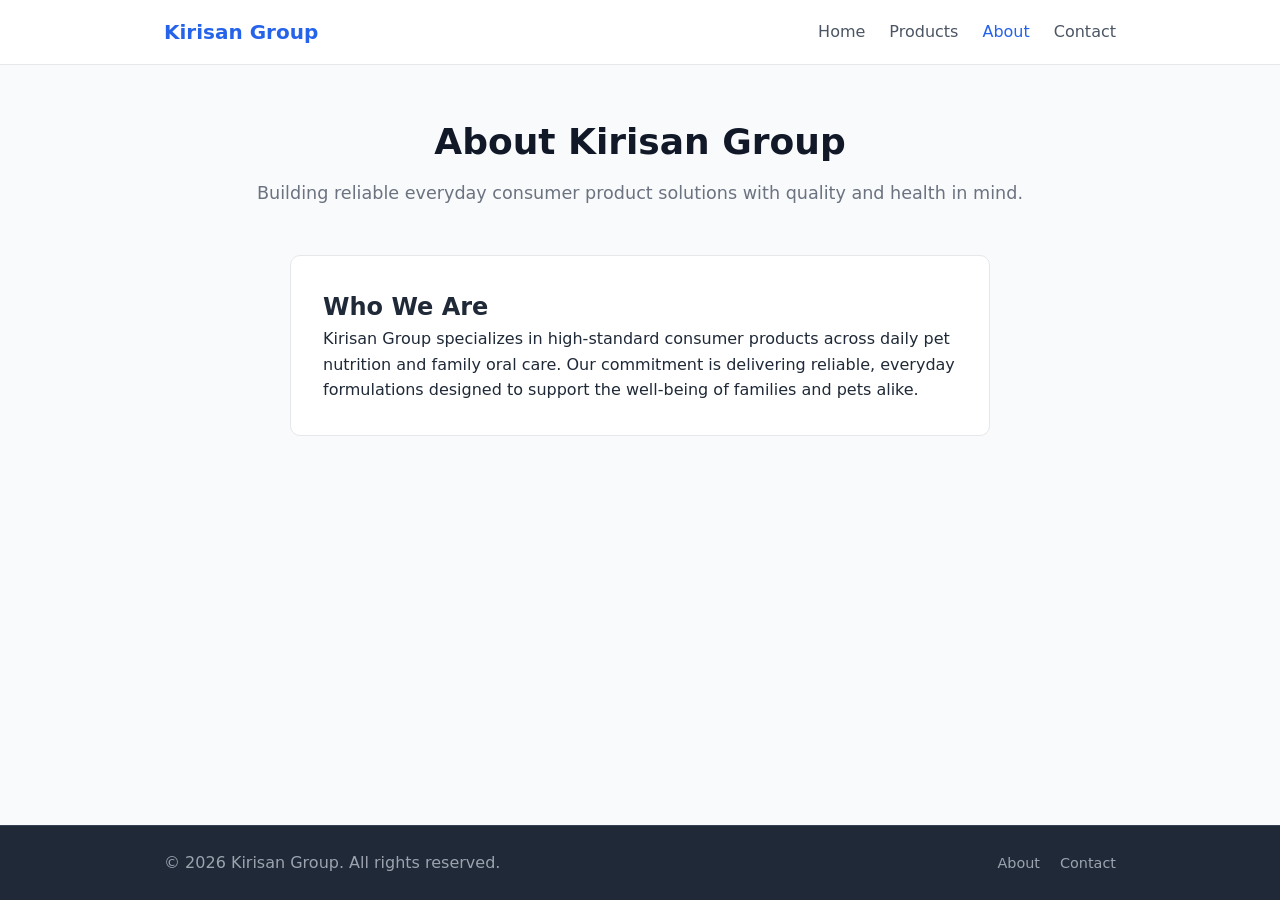
==== about.html @ 38ebc6d1 "first commit" ====
<!DOCTYPE html>
<html lang="en">
<head>
  <meta charset="UTF-8">
  <meta name="viewport" content="width=device-width, initial-scale=1.0">
  <title>About Us - Kirisan Group</title>
  <link rel="stylesheet" href="css/style.css">
  <script src="js/script.js" defer></script>
</head>
<body>
  <header class="site-header" id="navbar-component"></header>

  <main class="content">
    <section class="page-intro">
      <h1>About Kirisan Group</h1>
      <p>Building reliable everyday consumer product solutions with quality and health in mind.</p>
    </section>

    <div class="about-card">
      <h2>Who We Are</h2>
      <p>Kirisan Group specializes in high-standard consumer products across daily pet nutrition and family oral care. Our commitment is delivering reliable, everyday formulations designed to support the well-being of families and pets alike.</p>
    </div>
  </main>

  <footer class="site-footer" id="footer-component"></footer>
</body>
</html>
---- css/style.css ----
/* --- GLOBAL RESETS & LAYOUT --- */
* {
  box-sizing: border-box;
  margin: 0;
  padding: 0;
}

body {
  font-family: system-ui, -apple-system, BlinkMacSystemFont, 'Segoe UI', Roboto, sans-serif;
  line-height: 1.6;
  color: #1f2937;
  background-color: #f9fafb;
  display: flex;
  flex-direction: column;
  min-height: 100vh;
}

.content {
  flex: 1;
  max-width: 1000px;
  width: 100%;
  margin: 0 auto;
  padding: 3rem 1.5rem;
}

/* --- HEADER & NAVBAR --- */
.site-header {
  background-color: #ffffff;
  border-bottom: 1px solid #e5e7eb;
  position: sticky;
  top: 0;
  z-index: 1000;
}

.navbar {
  max-width: 1000px;
  margin: 0 auto;
  display: flex;
  justify-content: space-between;
  align-items: center;
  padding: 1rem 1.5rem;
  position: relative;
}

.logo {
  font-size: 1.25rem;
  font-weight: 700;
  color: #2563eb;
  text-decoration: none;
}

.nav-links {
  display: flex;
  list-style: none;
  gap: 1.5rem;
}

.nav-links a {
  text-decoration: none;
  color: #4b5563;
  font-weight: 500;
  transition: color 0.2s;
}

.nav-links a:hover,
.nav-links a.active {
  color: #2563eb;
}

.mobile-toggle {
  display: none;
  background: none;
  border: none;
  font-size: 1.5rem;
  cursor: pointer;
}

/* --- PAGE INTRO --- */
.page-intro {
  text-align: center;
  margin-bottom: 3rem;
}

.page-intro h1 {
  font-size: 2.25rem;
  margin-bottom: 0.5rem;
  color: #111827;
}

.page-intro p {
  color: #6b7280;
  font-size: 1.1rem;
}

/* --- SEPARATE PRODUCT SECTIONS --- */
.product-category {
  margin-bottom: 4rem;
  background: #ffffff;
  border: 1px solid #e5e7eb;
  border-radius: 12px;
  padding: 2rem;
  box-shadow: 0 2px 4px rgba(0, 0, 0, 0.03);
}

.category-header {
  border-bottom: 2px solid #f3f4f6;
  padding-bottom: 1rem;
  margin-bottom: 1.5rem;
}

.category-header h2 {
  font-size: 1.5rem;
  color: #111827;
  margin-bottom: 0.25rem;
}

.category-header p {
  color: #6b7280;
  font-size: 0.95rem;
}

/* --- GRID INSIDE EACH SECTION --- */
.product-grid {
  display: grid;
  grid-template-columns: repeat(auto-fit, minmax(240px, 1fr));
  gap: 1.5rem;
}

.product-card {
  background-color: #f9fafb;
  border: 1px solid #e5e7eb;
  border-radius: 8px;
  padding: 1.5rem;
  transition: transform 0.2s, border-color 0.2s;
}

.product-card:hover {
  transform: translateY(-3px);
  border-color: #2563eb;
}

.badge {
  display: inline-block;
  background-color: #eff6ff;
  color: #2563eb;
  font-size: 0.75rem;
  font-weight: 600;
  padding: 0.2rem 0.5rem;
  border-radius: 4px;
  margin-bottom: 0.75rem;
}

.product-card h3 {
  font-size: 1.15rem;
  margin-bottom: 0.5rem;
  color: #1f2937;
}

.product-card p {
  color: #6b7280;
  font-size: 0.9rem;
}

/* --- FOOTER --- */
.site-footer {
  background-color: #1f2937;
  color: #9ca3af;
  padding: 1.5rem 0;
  border-top: 1px solid #374151;
}

.footer-container {
  max-width: 1000px;
  margin: 0 auto;
  padding: 0 1.5rem;
  display: flex;
  justify-content: space-between;
  align-items: center;
  flex-wrap: wrap;
  gap: 1rem;
}

.footer-links {
  display: flex;
  list-style: none;
  gap: 1.25rem;
}

.footer-links a {
  color: #9ca3af;
  text-decoration: none;
  font-size: 0.9rem;
  transition: color 0.2s;
}

.footer-links a:hover {
  color: #ffffff;
}

/* --- RESPONSIVE MEDIA QUERIES --- */
@media (max-width: 600px) {
  .mobile-toggle {
    display: block;
  }

  .nav-links {
    display: none;
    flex-direction: column;
    position: absolute;
    top: 100%;
    left: 0;
    width: 100%;
    background-color: #ffffff;
    padding: 1rem 1.5rem;
    border-bottom: 1px solid #e5e7eb;
  }

  .nav-links.active {
    display: flex;
  }

  .footer-container {
    flex-direction: column;
    text-align: center;
  }
}

/* Sub-category Title */
.subcategory-title {
  font-size: 1.1rem;
  color: #2563eb;
  margin: 1.5rem 0 1rem 0;
  display: flex;
  align-items: center;
  gap: 0.5rem;
}

/* Horizontal Side-Scrolling Container */
.product-grid.scroll-x {
  display: flex;
  overflow-x: auto;
  gap: 1.25rem;
  padding-bottom: 1rem; /* Space for scrollbar */
  scroll-snap-type: x mandatory;
  -webkit-overflow-scrolling: touch; /* Smooth inertia scrolling on iOS */
}

/* Fixed Width for Scrollable Cards */
.product-grid.scroll-x .product-card {
  flex: 0 0 260px; /* Prevents cards from shrinking */
  scroll-snap-align: start;
  background-color: #f9fafb;
  border: 1px solid #e5e7eb;
  border-radius: 8px;
  padding: 1.25rem;
  transition: border-color 0.2s, transform 0.2s;
}

.product-grid.scroll-x .product-card:hover {
  border-color: #2563eb;
  transform: translateY(-2px);
}

/* Custom Styled Scrollbar */
.product-grid.scroll-x::-webkit-scrollbar {
  height: 6px;
}

.product-grid.scroll-x::-webkit-scrollbar-track {
  background: #f1f5f9;
  border-radius: 10px;
}

.product-grid.scroll-x::-webkit-scrollbar-thumb {
  background: #cbd5e1;
  border-radius: 10px;
}

.product-grid.scroll-x::-webkit-scrollbar-thumb:hover {
  background: #94a3b8;
}

/* Indicate grab cursor on scrollable containers */
.product-grid.scroll-x {
  cursor: grab;
  user-select: none; /* Prevents text selection while dragging */
}

/* Change cursor and temporarily disable snap alignment while actively dragging */
.product-grid.scroll-x.dragging {
  cursor: grabbing;
  scroll-snap-type: none; /* Smooth drag feeling without fighting snap points */
  scroll-behavior: auto;
}

/* Enable Smooth Scrolling for #anchor links */
html {
  scroll-behavior: smooth;
}

/* Hero Section Styling */
.hero-section {
  text-align: center;
  padding: 4rem 1rem 5rem 1rem;
  background: #ffffff;
  border: 1px solid #e5e7eb;
  border-radius: 12px;
  margin-bottom: 3rem;
}

.hero-section h1 {
  font-size: 2.5rem;
  color: #111827;
  margin-bottom: 1rem;
}

.hero-section p {
  font-size: 1.2rem;
  color: #4b5563;
  max-width: 600px;
  margin: 0 auto 2rem auto;
}

.btn {
  display: inline-block;
  background-color: #2563eb;
  color: white;
  padding: 0.75rem 1.75rem;
  border-radius: 6px;
  text-decoration: none;
  font-weight: 600;
  transition: background-color 0.2s;
}

.btn:hover {
  background-color: #1d4ed8;
}

/* Card Boxes for About & Contact pages */
.about-card, .contact-info-card {
  background: #ffffff;
  border: 1px solid #e5e7eb;
  border-radius: 10px;
  padding: 2rem;
  max-width: 700px;
  margin: 0 auto;
}

/* Meta tag wrapper for size & flavour */
.meta-tags {
  display: flex;
  gap: 0.4rem;
  margin-bottom: 0.75rem;
}

.size-badge {
  background-color: #eff6ff;
  color: #2563eb;
  text-transform: capitalize;
}

.flavour-badge {
  background-color: #f0fdf4;
  color: #16a34a;
  text-transform: capitalize;
}

/* Product Image Card Styling */
.product-image {
  width: 100%;
  height: 160px;
  background-color: #f8fafc;
  border-radius: 8px;
  overflow: hidden;
  margin-bottom: 0.75rem;
  display: flex;
  align-items: center;
  justify-content: center;
}

.product-image img {
  width: 100%;
  height: 100%;
  object-fit: contain; /* Prevents stretching and crops nicely */
  padding: 0.5rem;
  transition: transform 0.2s ease;
}

.product-card:hover .product-image img {
  transform: scale(1.05); /* Smooth subtle zoom on card hover */
}
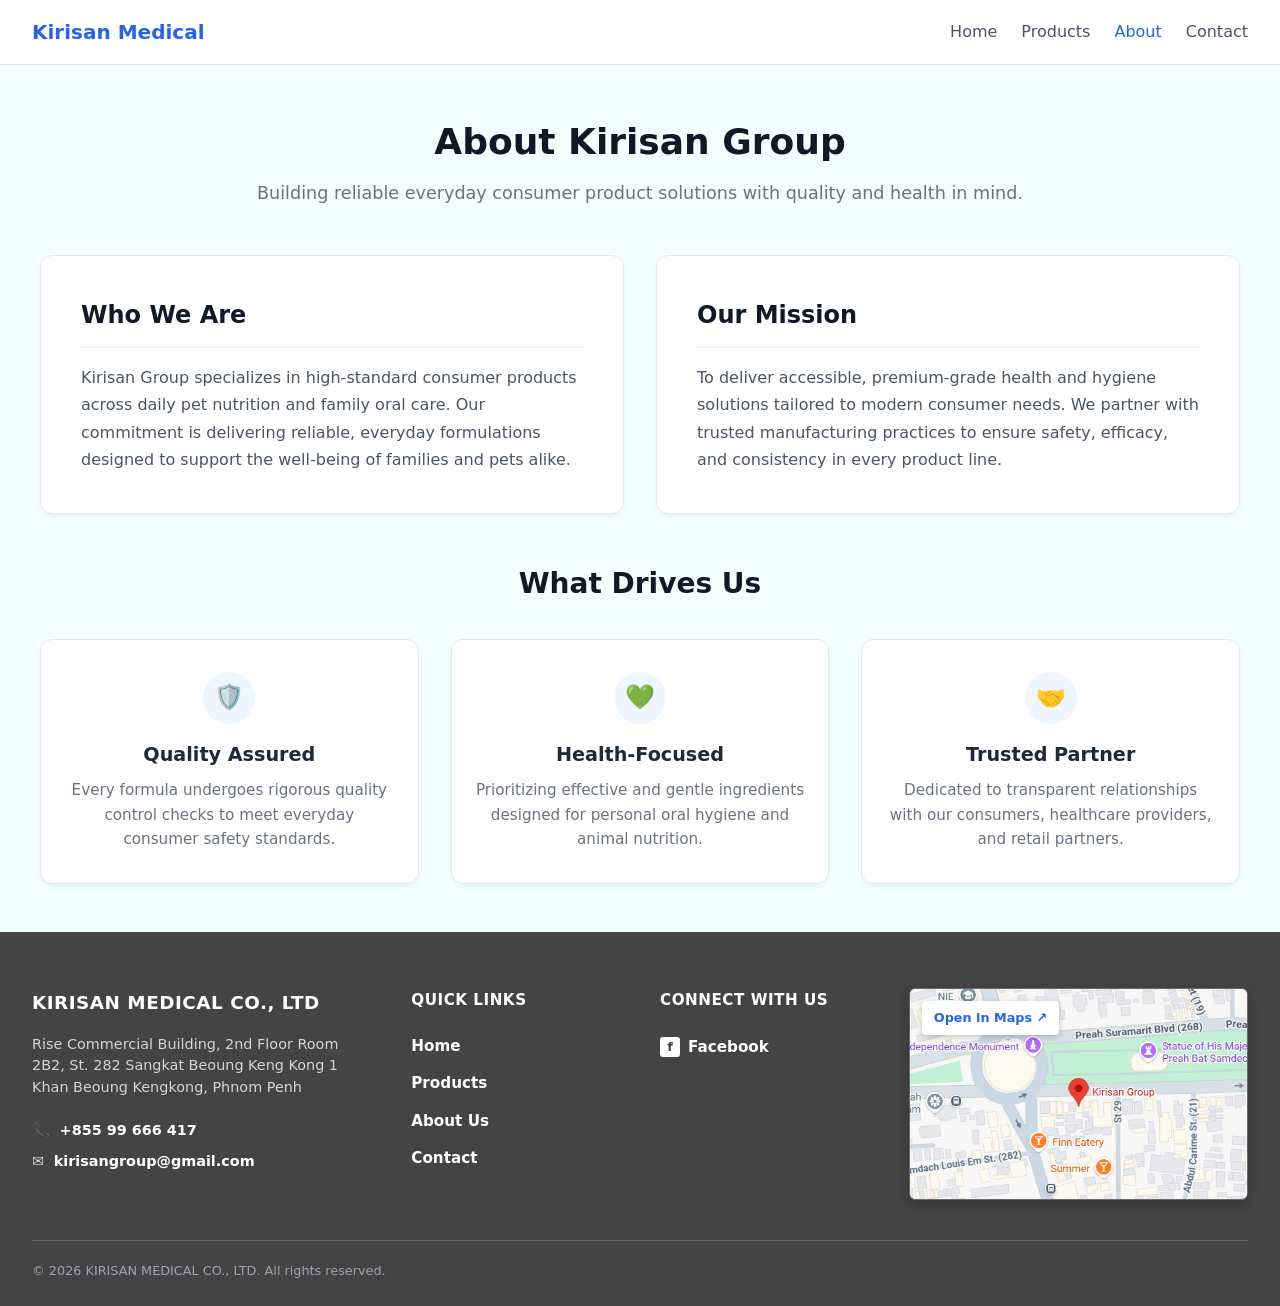
==== commit 95da71ec: "update contact and about pages" ====
--- a/about.html
+++ b/about.html
@@ -16,10 +16,43 @@
       <p>Building reliable everyday consumer product solutions with quality and health in mind.</p>
     </section>
 
-    <div class="about-card">
-      <h2>Who We Are</h2>
-      <p>Kirisan Group specializes in high-standard consumer products across daily pet nutrition and family oral care. Our commitment is delivering reliable, everyday formulations designed to support the well-being of families and pets alike.</p>
+    <div class="about-grid">
+      <div class="about-card">
+        <h2>Who We Are</h2>
+        <p>Kirisan Group specializes in high-standard consumer products across daily pet nutrition and family oral care. Our commitment is delivering reliable, everyday formulations designed to support the well-being of families and pets alike.</p>
+      </div>
+
+      <div class="about-card">
+        <h2>Our Mission</h2>
+        <p>To deliver accessible, premium-grade health and hygiene solutions tailored to modern consumer needs. We partner with trusted manufacturing practices to ensure safety, efficacy, and consistency in every product line.</p>
+      </div>
     </div>
+
+    <section class="values-section">
+      <div class="values-header">
+        <h2>What Drives Us</h2>
+      </div>
+
+      <div class="about-grid">
+        <div class="value-card">
+          <div class="value-icon">🛡️</div>
+          <h3>Quality Assured</h3>
+          <p>Every formula undergoes rigorous quality control checks to meet everyday consumer safety standards.</p>
+        </div>
+
+        <div class="value-card">
+          <div class="value-icon">💚</div>
+          <h3>Health-Focused</h3>
+          <p>Prioritizing effective and gentle ingredients designed for personal oral hygiene and animal nutrition.</p>
+        </div>
+
+        <div class="value-card">
+          <div class="value-icon">🤝</div>
+          <h3>Trusted Partner</h3>
+          <p>Dedicated to transparent relationships with our consumers, healthcare providers, and retail partners.</p>
+        </div>
+      </div>
+    </section>
   </main>
 
   <footer class="site-footer" id="footer-component"></footer>
--- a/css/style.css
+++ b/css/style.css
@@ -5,11 +5,15 @@
   padding: 0;
 }
 
+html {
+  scroll-behavior: smooth;
+}
+
 body {
   font-family: system-ui, -apple-system, BlinkMacSystemFont, 'Segoe UI', Roboto, sans-serif;
   line-height: 1.6;
   color: #1f2937;
-  background-color: #f9fafb;
+  background-color: #f2ffff;
   display: flex;
   flex-direction: column;
   min-height: 100vh;
@@ -17,10 +21,10 @@
 
 .content {
   flex: 1;
-  max-width: 1000px;
+  max-width: 1600px;
   width: 100%;
   margin: 0 auto;
-  padding: 3rem 1.5rem;
+  padding: 3rem 2rem;
 }
 
 /* --- HEADER & NAVBAR --- */
@@ -33,12 +37,12 @@
 }
 
 .navbar {
-  max-width: 1000px;
+  max-width: 1600px;
   margin: 0 auto;
   display: flex;
   justify-content: space-between;
   align-items: center;
-  padding: 1rem 1.5rem;
+  padding: 1rem 2rem;
   position: relative;
 }
 
@@ -75,7 +79,7 @@
   cursor: pointer;
 }
 
-/* --- PAGE INTRO --- */
+/* --- PAGE INTRO & HERO --- */
 .page-intro {
   text-align: center;
   margin-bottom: 3rem;
@@ -92,7 +96,93 @@
   font-size: 1.1rem;
 }
 
-/* --- SEPARATE PRODUCT SECTIONS --- */
+.hero-section {
+  text-align: center;
+  padding: 4rem 1rem 5rem 1rem;
+  background: #fcfeff;
+  border: 1px solid #e5e7eb;
+  border-radius: 12px;
+  margin-bottom: 3rem;
+}
+
+.hero-section h1 {
+  font-size: 2.5rem;
+  color: #111827;
+  margin-bottom: 1rem;
+}
+
+.hero-section p {
+  font-size: 1.2rem;
+  color: #4b5563;
+  max-width: 600px;
+  margin: 0 auto 2rem auto;
+}
+
+.btn {
+  display: inline-block;
+  background-color: #2563eb;
+  color: white;
+  padding: 0.75rem 1.75rem;
+  border-radius: 6px;
+  text-decoration: none;
+  font-weight: 600;
+  transition: background-color 0.2s;
+}
+
+.btn:hover {
+  background-color: #1d4ed8;
+}
+
+/* --- SEARCH & FILTER BAR --- */
+.filter-container {
+  display: flex;
+  flex-wrap: wrap;
+  gap: 1rem;
+  margin-bottom: 2rem;
+  align-items: center;
+}
+
+.filter-input {
+  flex: 1;
+  min-width: 260px;
+  padding: 0.75rem 1rem;
+  font-size: 0.95rem;
+  border: 1px solid #cbd5e1;
+  border-radius: 8px;
+  outline: none;
+  background-color: #ffffff;
+  transition: border-color 0.2s ease, box-shadow 0.2s ease;
+}
+
+.filter-input:focus {
+  border-color: #2563eb;
+  box-shadow: 0 0 0 3px rgba(37, 99, 235, 0.12);
+}
+
+.filter-select {
+  padding: 0.75rem 1rem;
+  font-size: 0.95rem;
+  border: 1px solid #cbd5e1;
+  border-radius: 8px;
+  background-color: #ffffff;
+  color: #1e293b;
+  cursor: pointer;
+  outline: none;
+  transition: border-color 0.2s ease;
+}
+
+.filter-select:focus {
+  border-color: #2563eb;
+}
+
+.no-results {
+  text-align: center;
+  padding: 3rem 1rem;
+  color: #64748b;
+  font-size: 1.1rem;
+}
+
+/* --- PRODUCT CATEGORY & SECTIONS --- */
 .product-category {
   margin-bottom: 4rem;
   background: #ffffff;
@@ -119,85 +209,552 @@
   font-size: 0.95rem;
 }
 
-/* --- GRID INSIDE EACH SECTION --- */
+.subcategory-title {
+  font-size: 1.1rem;
+  color: #2563eb;
+  margin: 1.5rem 0 1rem 0;
+  display: flex;
+  align-items: center;
+  gap: 0.5rem;
+}
+
+/* --- PRODUCT GRID & HORIZONTAL CARD LAYOUT --- */
 .product-grid {
   display: grid;
-  grid-template-columns: repeat(auto-fit, minmax(240px, 1fr));
-  gap: 1.5rem;
+  grid-template-columns: repeat(2, 1fr);
+  gap: 1.75rem;
 }
 
 .product-card {
   background-color: #f9fafb;
   border: 1px solid #e5e7eb;
-  border-radius: 8px;
+  border-radius: 10px;
   padding: 1.5rem;
-  transition: transform 0.2s, border-color 0.2s;
+  cursor: pointer;
+  display: flex;
+  flex-direction: row;
+  align-items: flex-start;
+  gap: 1.5rem;
+  width: 100%;
+  transition: transform 0.2s, border-color 0.2s, box-shadow 0.2s;
 }
 
 .product-card:hover {
   transform: translateY(-3px);
   border-color: #2563eb;
+  box-shadow: 0 4px 12px rgba(37, 99, 235, 0.08);
+}
+
+.product-image {
+  flex: 0 0 220px;
+  height: 200px;
+  background-color: #ffffff;
+  border: 1px solid #f1f5f9;
+  border-radius: 8px;
+  overflow: hidden;
+  margin-bottom: 0;
+  display: flex;
+  align-items: center;
+  justify-content: center;
+  padding: 0.75rem;
+}
+
+.product-image img {
+  width: 100%;
+  height: 100%;
+  object-fit: contain;
+  transition: transform 0.2s ease;
+}
+
+.product-card:hover .product-image img {
+  transform: scale(1.05);
+}
+
+.product-info {
+  flex: 1;
+  display: flex;
+  flex-direction: column;
+  min-width: 0;
+}
+
+.product-card h3 {
+  font-size: 1.2rem;
+  margin-bottom: 0.35rem;
+  color: #1f2937;
+}
+
+.product-description {
+  color: #374151;
+  font-size: 0.95rem;
+  margin-bottom: 0.25rem;
+  display: -webkit-box;
+  -webkit-line-clamp: 2;
+  -webkit-box-orient: vertical;
+  overflow: hidden;
+  text-overflow: ellipsis;
+}
+
+.product-detail {
+  color: #6b7280;
+  font-size: 0.9rem;
+  display: -webkit-box;
+  -webkit-line-clamp: 3;
+  -webkit-box-orient: vertical;
+  overflow: hidden;
+  text-overflow: ellipsis;
+}
+
+.meta-tags {
+  display: flex;
+  gap: 0.4rem;
+  margin-bottom: 0.5rem;
 }
 
 .badge {
   display: inline-block;
-  background-color: #eff6ff;
-  color: #2563eb;
   font-size: 0.75rem;
   font-weight: 600;
   padding: 0.2rem 0.5rem;
   border-radius: 4px;
-  margin-bottom: 0.75rem;
-}
-
-.product-card h3 {
-  font-size: 1.15rem;
+}
+
+.size-badge {
+  background-color: #eff6ff;
+  color: #2563eb;
+  text-transform: capitalize;
+}
+
+.flavour-badge {
+  background-color: #f0fdf4;
+  color: #16a34a;
+  text-transform: capitalize;
+}
+
+/* --- LIGHTBOX POPUP MODAL --- */
+.modal {
+  display: none;
+  position: fixed;
+  z-index: 2000;
+  inset: 0;
+  background-color: rgba(0, 0, 0, 0.85);
+  justify-content: center;
+  align-items: center;
+  padding: 1.5rem;
+  backdrop-filter: blur(4px);
+  cursor: pointer;
+}
+
+.modal.active {
+  display: flex;
+}
+
+.modal-container {
+  display: flex;
+  flex-direction: column;
+  align-items: center;
+  max-width: 90%;
+  max-height: 90vh;
+  cursor: default;
+}
+
+.modal-content {
+  max-width: 100%;
+  max-height: 75vh;
+  object-fit: contain;
+  background-color: #ffffff;
+  padding: 1rem;
+  border-radius: 12px;
+  box-shadow: 0 10px 30px rgba(0, 0, 0, 0.5);
+  animation: modalPop 0.2s ease-out;
+}
+
+.modal-caption {
+  margin-top: 1rem;
+  color: #ffffff;
+  font-size: 1.1rem;
+  font-weight: 600;
+  text-align: center;
+}
+
+.modal-close {
+  position: absolute;
+  top: 1.2rem;
+  right: 1.8rem;
+  color: #ffffff;
+  font-size: 2.5rem;
+  font-weight: bold;
+  cursor: pointer;
+  z-index: 2001;
+  transition: color 0.2s;
+  line-height: 1;
+}
+
+.modal-close:hover {
+  color: #93c5fd;
+}
+
+@keyframes modalPop {
+  from {
+    transform: scale(0.9);
+    opacity: 0;
+  }
+  to {
+    transform: scale(1);
+    opacity: 1;
+  }
+}
+
+/* --- ABOUT & CONTACT PAGE LAYOUTS --- */
+.about-grid,
+.contact-grid {
+  display: grid;
+  grid-template-columns: repeat(auto-fit, minmax(320px, 1fr));
+  gap: 2rem;
+  max-width: 1200px;
+  margin: 0 auto;
+}
+
+.about-card, 
+.contact-info-card,
+.contact-card,
+.value-card {
+  background: #ffffff;
+  border: 1px solid #e5e7eb;
+  border-radius: 12px;
+  padding: 2.5rem;
+  box-shadow: 0 4px 6px -1px rgba(0, 0, 0, 0.04), 0 2px 4px -1px rgba(0, 0, 0, 0.02);
+  transition: transform 0.2s ease, box-shadow 0.2s ease;
+}
+
+.about-card:hover,
+.contact-card:hover,
+.value-card:hover {
+  transform: translateY(-2px);
+  box-shadow: 0 10px 15px -3px rgba(0, 0, 0, 0.08);
+}
+
+.about-card h2,
+.contact-info-card h2,
+.contact-card h2 {
+  font-size: 1.5rem;
+  color: #111827;
+  margin-bottom: 1rem;
+  border-bottom: 2px solid #f3f4f6;
+  padding-bottom: 0.75rem;
+}
+
+.about-card p,
+.contact-info-card p {
+  color: #4b5563;
+  line-height: 1.7;
+}
+
+/* --- VALUES SECTION (ABOUT PAGE) --- */
+.values-section {
+  margin-top: 3rem;
+}
+
+.values-header {
+  text-align: center;
+  margin-bottom: 2rem;
+}
+
+.values-header h2 {
+  font-size: 1.75rem;
+  color: #111827;
+}
+
+.value-card {
+  text-align: center;
+  padding: 2rem 1.5rem;
+}
+
+.value-icon {
+  width: 52px;
+  height: 52px;
+  background-color: #eff6ff;
+  color: #2563eb;
+  border-radius: 50%;
+  display: inline-flex;
+  align-items: center;
+  justify-content: center;
+  font-size: 1.5rem;
+  margin-bottom: 1rem;
+}
+
+.value-card h3 {
+  font-size: 1.2rem;
+  color: #1f2937;
   margin-bottom: 0.5rem;
+}
+
+.value-card p {
+  font-size: 0.95rem;
+  color: #6b7280;
+}
+
+/* --- CONTACT DETAILS & LIST --- */
+.contact-list {
+  list-style: none;
+  padding: 0;
+  margin: 1.5rem 0 0 0;
+  display: flex;
+  flex-direction: column;
+  gap: 1.5rem;
+}
+
+.contact-item-row {
+  display: flex;
+  align-items: flex-start;
+  gap: 1rem;
+}
+
+.contact-item-icon {
+  flex-shrink: 0;
+  width: 42px;
+  height: 42px;
+  background-color: #eff6ff;
+  color: #2563eb;
+  border-radius: 8px;
+  display: flex;
+  align-items: center;
+  justify-content: center;
+  font-size: 1.2rem;
+}
+
+.contact-item-details {
+  display: flex;
+  flex-direction: column;
+}
+
+.contact-item-details span.label {
+  font-size: 0.8rem;
+  text-transform: uppercase;
+  letter-spacing: 0.5px;
+  color: #9ca3af;
+  font-weight: 700;
+  margin-bottom: 0.2rem;
+}
+
+.contact-item-details a,
+.contact-item-details address {
+  font-style: normal;
+  font-size: 1rem;
   color: #1f2937;
-}
-
-.product-card p {
-  color: #6b7280;
-  font-size: 0.9rem;
+  font-weight: 500;
+  text-decoration: none;
+  transition: color 0.2s;
+}
+
+.contact-item-details a:hover {
+  color: #2563eb;
+  text-decoration: underline;
+}
+
+/* --- MAP BANNER CARD (CONTACT PAGE) --- */
+.map-preview-card {
+  display: flex;
+  flex-direction: column;
+  justify-content: space-between;
+  background-color: #ffffff;
+  border: 1px solid #e5e7eb;
+  border-radius: 12px;
+  overflow: hidden;
+}
+
+.map-preview-card img {
+  width: 100%;
+  height: 240px;
+  object-fit: cover;
+}
+
+.map-card-body {
+  padding: 1.5rem;
 }
 
 /* --- FOOTER --- */
 .site-footer {
-  background-color: #1f2937;
+  background-color: #444444;
+  color: #e5e7eb;
+  padding: 3.5rem 0 1.5rem 0;
+  border-top: none;
+}
+
+.footer-container {
+  max-width: 1600px;
+  margin: 0 auto;
+  padding: 0 2rem;
+  display: flex;
+  flex-direction: column;
+  gap: 2.5rem;
+}
+
+.footer-grid {
+  display: grid;
+  grid-template-columns: 1.3fr 0.8fr 0.8fr 1.3fr;
+  gap: 2.5rem;
+  align-items: start;
+}
+
+.footer-brand {
+  color: #ffffff;
+  font-size: 1.15rem;
+  font-weight: 700;
+  margin-bottom: 1rem;
+  letter-spacing: 0.5px;
+}
+
+.footer-col h4 {
+  color: #ffffff;
+  font-size: 0.95rem;
+  font-weight: 700;
+  margin-bottom: 1.25rem;
+  letter-spacing: 0.5px;
+  text-transform: uppercase;
+}
+
+.footer-address {
+  font-size: 0.9rem;
+  line-height: 1.5;
+  color: #d1d5db;
+  margin-bottom: 1.25rem;
+  max-width: 320px;
+}
+
+.footer-contact-item {
+  font-size: 0.9rem;
+  margin-bottom: 0.5rem;
+  display: flex;
+  align-items: center;
+  gap: 0.6rem;
+  color: #d1d5db;
+}
+
+.footer-contact-item a {
+  color: #ffffff;
+  text-decoration: none;
+  font-weight: 600;
+}
+
+.footer-contact-item a:hover {
+  text-decoration: underline;
+}
+
+.footer-links-list,
+.footer-social-list {
+  list-style: none;
+  padding: 0;
+  margin: 0;
+  display: flex;
+  flex-direction: column;
+  gap: 0.75rem;
+}
+
+.footer-links-list a,
+.footer-social-list a {
+  color: #ffffff;
+  text-decoration: none;
+  font-size: 0.95rem;
+  font-weight: 600;
+  transition: color 0.2s;
+  display: inline-flex;
+  align-items: center;
+  gap: 0.5rem;
+}
+
+.footer-links-list a:hover,
+.footer-social-list a:hover {
+  color: #93c5fd;
+}
+
+.social-icon {
+  font-weight: bold;
+  background: #ffffff;
+  color: #444444;
+  width: 20px;
+  height: 20px;
+  border-radius: 3px;
+  display: inline-flex;
+  align-items: center;
+  justify-content: center;
+  font-size: 0.8rem;
+}
+
+.map-col {
+  display: flex;
+  justify-content: flex-end;
+}
+
+.map-link {
+  position: relative;
+  display: block;
+  width: 100%;
+  max-width: 380px;
+  border-radius: 6px;
+  overflow: hidden;
+  border: 1px solid rgba(255, 255, 255, 0.2);
+  box-shadow: 0 4px 12px rgba(0, 0, 0, 0.25);
+  transition: transform 0.2s ease, box-shadow 0.2s ease;
+}
+
+.map-link:hover {
+  transform: translateY(-2px);
+  box-shadow: 0 6px 16px rgba(0, 0, 0, 0.35);
+}
+
+.footer-map-img {
+  width: 100%;
+  height: 210px;
+  object-fit: cover;
+  display: block;
+}
+
+.map-overlay-btn {
+  position: absolute;
+  top: 12px;
+  left: 12px;
+  background: #ffffff;
+  color: #2563eb;
+  font-size: 0.8rem;
+  font-weight: 700;
+  padding: 0.4rem 0.75rem;
+  border-radius: 4px;
+  box-shadow: 0 2px 6px rgba(0, 0, 0, 0.2);
+}
+
+.footer-bottom {
+  border-top: 1px solid rgba(255, 255, 255, 0.15);
+  padding-top: 1.25rem;
+  font-size: 0.8rem;
   color: #9ca3af;
-  padding: 1.5rem 0;
-  border-top: 1px solid #374151;
-}
-
-.footer-container {
-  max-width: 1000px;
-  margin: 0 auto;
-  padding: 0 1.5rem;
-  display: flex;
-  justify-content: space-between;
-  align-items: center;
-  flex-wrap: wrap;
-  gap: 1rem;
-}
-
-.footer-links {
-  display: flex;
-  list-style: none;
-  gap: 1.25rem;
-}
-
-.footer-links a {
-  color: #9ca3af;
-  text-decoration: none;
-  font-size: 0.9rem;
-  transition: color 0.2s;
-}
-
-.footer-links a:hover {
-  color: #ffffff;
 }
 
 /* --- RESPONSIVE MEDIA QUERIES --- */
+@media (max-width: 1024px) {
+  .footer-grid {
+    grid-template-columns: repeat(2, 1fr);
+    gap: 2rem;
+  }
+
+  .map-col {
+    justify-content: flex-start;
+  }
+}
+
+@media (max-width: 850px) {
+  .product-grid {
+    grid-template-columns: 1fr;
+    gap: 1.25rem;
+  }
+}
+
+@media (max-width: 768px) {
+  .about-grid,
+  .contact-grid {
+    grid-template-columns: 1fr;
+  }
+}
+
 @media (max-width: 600px) {
   .mobile-toggle {
     display: block;
@@ -219,173 +776,24 @@
     display: flex;
   }
 
+  .footer-grid {
+    grid-template-columns: 1fr;
+    gap: 2rem;
+  }
+
   .footer-container {
-    flex-direction: column;
-    text-align: center;
-  }
-}
-
-/* Sub-category Title */
-.subcategory-title {
-  font-size: 1.1rem;
-  color: #2563eb;
-  margin: 1.5rem 0 1rem 0;
-  display: flex;
-  align-items: center;
-  gap: 0.5rem;
-}
-
-/* Horizontal Side-Scrolling Container */
-.product-grid.scroll-x {
-  display: flex;
-  overflow-x: auto;
-  gap: 1.25rem;
-  padding-bottom: 1rem; /* Space for scrollbar */
-  scroll-snap-type: x mandatory;
-  -webkit-overflow-scrolling: touch; /* Smooth inertia scrolling on iOS */
-}
-
-/* Fixed Width for Scrollable Cards */
-.product-grid.scroll-x .product-card {
-  flex: 0 0 260px; /* Prevents cards from shrinking */
-  scroll-snap-align: start;
-  background-color: #f9fafb;
-  border: 1px solid #e5e7eb;
-  border-radius: 8px;
-  padding: 1.25rem;
-  transition: border-color 0.2s, transform 0.2s;
-}
-
-.product-grid.scroll-x .product-card:hover {
-  border-color: #2563eb;
-  transform: translateY(-2px);
-}
-
-/* Custom Styled Scrollbar */
-.product-grid.scroll-x::-webkit-scrollbar {
-  height: 6px;
-}
-
-.product-grid.scroll-x::-webkit-scrollbar-track {
-  background: #f1f5f9;
-  border-radius: 10px;
-}
-
-.product-grid.scroll-x::-webkit-scrollbar-thumb {
-  background: #cbd5e1;
-  border-radius: 10px;
-}
-
-.product-grid.scroll-x::-webkit-scrollbar-thumb:hover {
-  background: #94a3b8;
-}
-
-/* Indicate grab cursor on scrollable containers */
-.product-grid.scroll-x {
-  cursor: grab;
-  user-select: none; /* Prevents text selection while dragging */
-}
-
-/* Change cursor and temporarily disable snap alignment while actively dragging */
-.product-grid.scroll-x.dragging {
-  cursor: grabbing;
-  scroll-snap-type: none; /* Smooth drag feeling without fighting snap points */
-  scroll-behavior: auto;
-}
-
-/* Enable Smooth Scrolling for #anchor links */
-html {
-  scroll-behavior: smooth;
-}
-
-/* Hero Section Styling */
-.hero-section {
-  text-align: center;
-  padding: 4rem 1rem 5rem 1rem;
-  background: #ffffff;
-  border: 1px solid #e5e7eb;
-  border-radius: 12px;
-  margin-bottom: 3rem;
-}
-
-.hero-section h1 {
-  font-size: 2.5rem;
-  color: #111827;
-  margin-bottom: 1rem;
-}
-
-.hero-section p {
-  font-size: 1.2rem;
-  color: #4b5563;
-  max-width: 600px;
-  margin: 0 auto 2rem auto;
-}
-
-.btn {
-  display: inline-block;
-  background-color: #2563eb;
-  color: white;
-  padding: 0.75rem 1.75rem;
-  border-radius: 6px;
-  text-decoration: none;
-  font-weight: 600;
-  transition: background-color 0.2s;
-}
-
-.btn:hover {
-  background-color: #1d4ed8;
-}
-
-/* Card Boxes for About & Contact pages */
-.about-card, .contact-info-card {
-  background: #ffffff;
-  border: 1px solid #e5e7eb;
-  border-radius: 10px;
-  padding: 2rem;
-  max-width: 700px;
-  margin: 0 auto;
-}
-
-/* Meta tag wrapper for size & flavour */
-.meta-tags {
-  display: flex;
-  gap: 0.4rem;
-  margin-bottom: 0.75rem;
-}
-
-.size-badge {
-  background-color: #eff6ff;
-  color: #2563eb;
-  text-transform: capitalize;
-}
-
-.flavour-badge {
-  background-color: #f0fdf4;
-  color: #16a34a;
-  text-transform: capitalize;
-}
-
-/* Product Image Card Styling */
-.product-image {
-  width: 100%;
-  height: 160px;
-  background-color: #f8fafc;
-  border-radius: 8px;
-  overflow: hidden;
-  margin-bottom: 0.75rem;
-  display: flex;
-  align-items: center;
-  justify-content: center;
-}
-
-.product-image img {
-  width: 100%;
-  height: 100%;
-  object-fit: contain; /* Prevents stretching and crops nicely */
-  padding: 0.5rem;
-  transition: transform 0.2s ease;
-}
-
-.product-card:hover .product-image img {
-  transform: scale(1.05); /* Smooth subtle zoom on card hover */
+    text-align: left;
+  }
+}
+
+@media (max-width: 480px) {
+  .product-card {
+    padding: 1rem;
+    gap: 1rem;
+  }
+
+  .product-image {
+    flex: 0 0 120px;
+    height: 120px;
+  }
 }
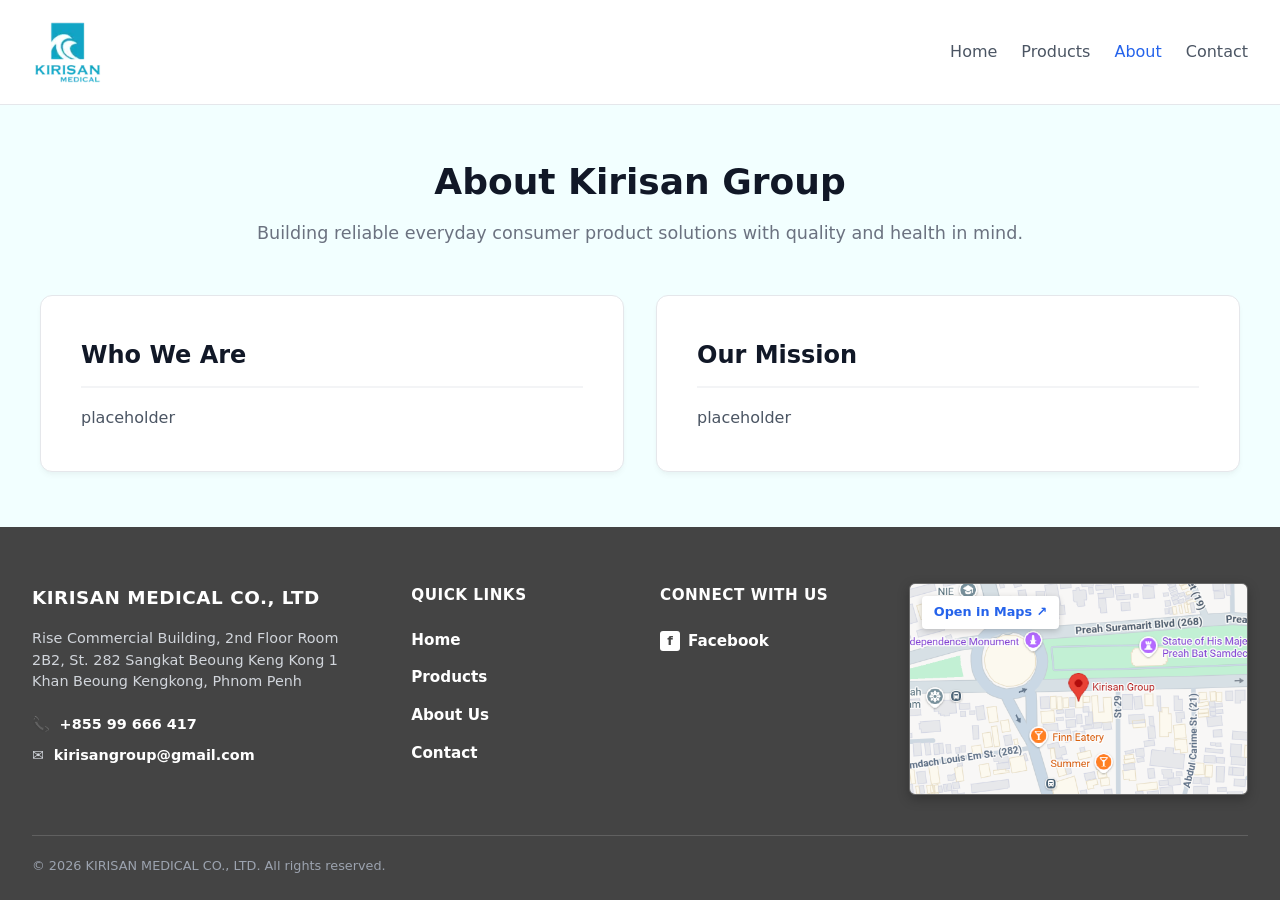
==== commit 008ea197: "cconvert img to webp and add logo" ====
--- a/about.html
+++ b/about.html
@@ -3,6 +3,7 @@
 <head>
   <meta charset="UTF-8">
   <meta name="viewport" content="width=device-width, initial-scale=1.0">
+  <meta name="description" content="Learn about Kirisan Group's mission, quality standards, and commitment to delivering reliable family oral care and consumer health products.">
   <title>About Us - Kirisan Group</title>
   <link rel="stylesheet" href="css/style.css">
   <script src="js/script.js" defer></script>
@@ -19,40 +20,15 @@
     <div class="about-grid">
       <div class="about-card">
         <h2>Who We Are</h2>
-        <p>Kirisan Group specializes in high-standard consumer products across daily pet nutrition and family oral care. Our commitment is delivering reliable, everyday formulations designed to support the well-being of families and pets alike.</p>
+        <p>placeholder</p>
       </div>
 
       <div class="about-card">
         <h2>Our Mission</h2>
-        <p>To deliver accessible, premium-grade health and hygiene solutions tailored to modern consumer needs. We partner with trusted manufacturing practices to ensure safety, efficacy, and consistency in every product line.</p>
+        <p>placeholder</p>
       </div>
     </div>
-
-    <section class="values-section">
-      <div class="values-header">
-        <h2>What Drives Us</h2>
-      </div>
-
-      <div class="about-grid">
-        <div class="value-card">
-          <div class="value-icon">🛡️</div>
-          <h3>Quality Assured</h3>
-          <p>Every formula undergoes rigorous quality control checks to meet everyday consumer safety standards.</p>
-        </div>
-
-        <div class="value-card">
-          <div class="value-icon">💚</div>
-          <h3>Health-Focused</h3>
-          <p>Prioritizing effective and gentle ingredients designed for personal oral hygiene and animal nutrition.</p>
-        </div>
-
-        <div class="value-card">
-          <div class="value-icon">🤝</div>
-          <h3>Trusted Partner</h3>
-          <p>Dedicated to transparent relationships with our consumers, healthcare providers, and retail partners.</p>
-        </div>
-      </div>
-    </section>
+    
   </main>
 
   <footer class="site-footer" id="footer-component"></footer>
--- a/css/style.css
+++ b/css/style.css
@@ -21,7 +21,7 @@
 
 .content {
   flex: 1;
-  max-width: 1600px;
+  max-width: 1440px;
   width: 100%;
   margin: 0 auto;
   padding: 3rem 2rem;
@@ -37,7 +37,7 @@
 }
 
 .navbar {
-  max-width: 1600px;
+  max-width: 1440px;
   margin: 0 auto;
   display: flex;
   justify-content: space-between;
@@ -229,7 +229,7 @@
   background-color: #f9fafb;
   border: 1px solid #e5e7eb;
   border-radius: 10px;
-  padding: 1.5rem;
+  padding: 1rem;
   cursor: pointer;
   display: flex;
   flex-direction: row;
@@ -247,7 +247,7 @@
 
 .product-image {
   flex: 0 0 220px;
-  height: 200px;
+  height: 140px;
   background-color: #ffffff;
   border: 1px solid #f1f5f9;
   border-radius: 8px;
@@ -796,4 +796,20 @@
     flex: 0 0 120px;
     height: 120px;
   }
+}
+
+.logo {
+  display: flex;
+  align-items: center;
+  gap: 0.6rem;
+  font-size: 1.25rem;
+  font-weight: 700;
+  color: #2563eb;
+  text-decoration: none;
+}
+
+.logo-icon {
+  width: 72px;
+  height: 72px;
+  object-fit: contain;
 }
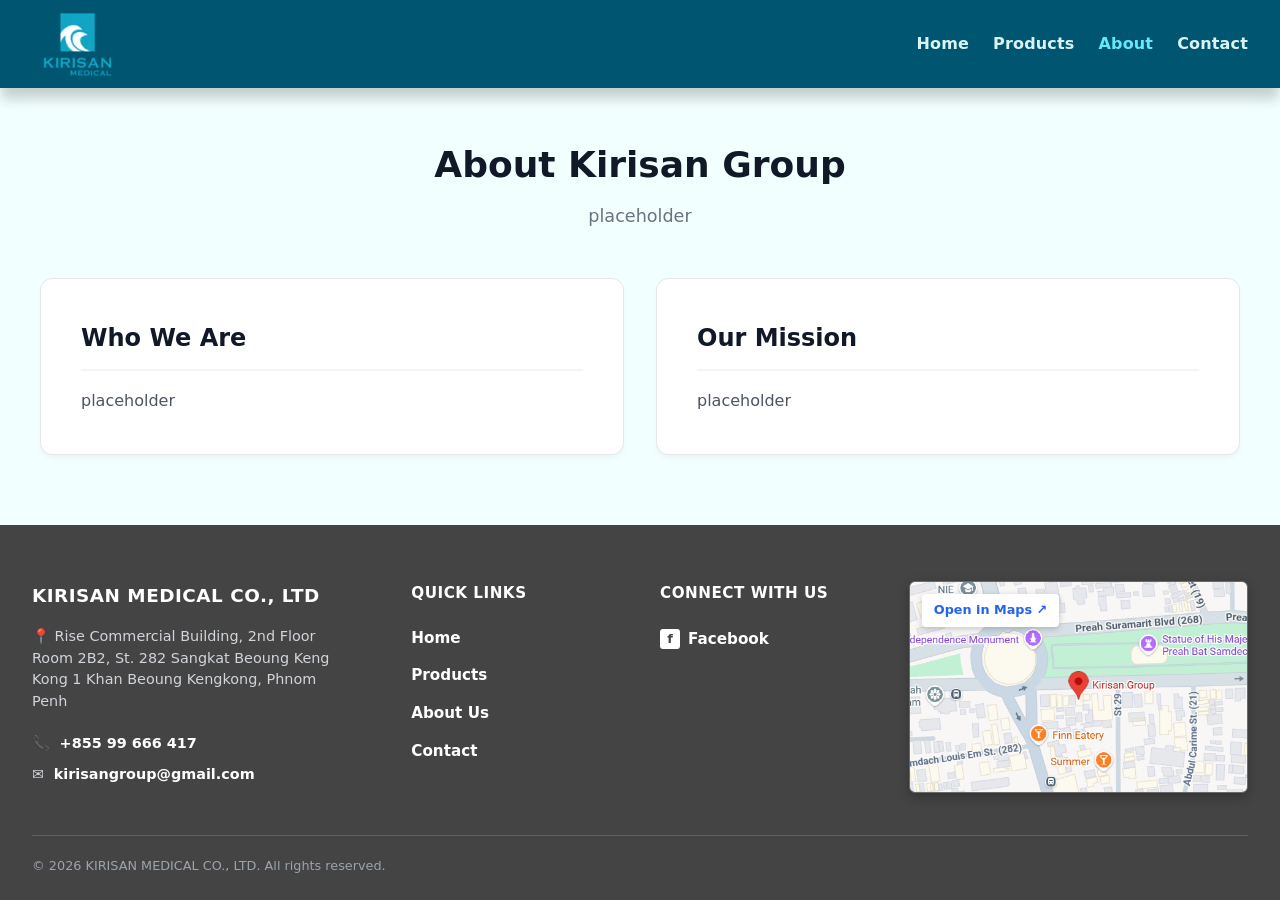
==== commit aeb7f19e: "no commend" ====
--- a/about.html
+++ b/about.html
@@ -14,7 +14,7 @@
   <main class="content">
     <section class="page-intro">
       <h1>About Kirisan Group</h1>
-      <p>Building reliable everyday consumer product solutions with quality and health in mind.</p>
+      <p>placeholder</p>
     </section>
 
     <div class="about-grid">
@@ -28,9 +28,8 @@
         <p>placeholder</p>
       </div>
     </div>
-    
+
   </main>
-
   <footer class="site-footer" id="footer-component"></footer>
 </body>
 </html>
--- a/css/style.css
+++ b/css/style.css
@@ -29,11 +29,12 @@
 
 /* --- HEADER & NAVBAR --- */
 .site-header {
-  background-color: #ffffff;
-  border-bottom: 1px solid #e5e7eb;
+  background-color: #005670;
   position: sticky;
   top: 0;
   z-index: 1000;
+  box-shadow: 0px 12px 12px -1px rgba(0, 0, 0, 0.1), 0px 12px 12px -2px rgba(0, 0, 0, 0.1);
+
 }
 
 .navbar {
@@ -42,15 +43,30 @@
   display: flex;
   justify-content: space-between;
   align-items: center;
-  padding: 1rem 2rem;
+  padding: 0.5rem 2rem;
   position: relative;
 }
 
 .logo {
-  font-size: 1.25rem;
-  font-weight: 700;
-  color: #2563eb;
+  display: flex;
+  align-items: center;
+  justify-content: center;
   text-decoration: none;
+  align-self: center;
+}
+
+.logo-icon {
+  width: 92px;
+  height: auto;
+  max-height: 72px;
+  object-fit: contain;
+  transition: transform 0.2s ease, filter 0.2s ease;
+  display: block;
+}
+
+.logo:hover .logo-icon {
+  transform: scale(1.05);
+  filter: brightness(1.08);
 }
 
 .nav-links {
@@ -61,20 +77,22 @@
 
 .nav-links a {
   text-decoration: none;
-  color: #4b5563;
-  font-weight: 500;
+  color: #d9f3f5;
+  font-weight: 600;
+  letter-spacing: 0.01em;
   transition: color 0.2s;
 }
 
 .nav-links a:hover,
 .nav-links a.active {
-  color: #2563eb;
+  color: #67e8f9;
 }
 
 .mobile-toggle {
   display: none;
   background: none;
   border: none;
+  color: #d9f3f5;
   font-size: 1.5rem;
   cursor: pointer;
 }
@@ -100,7 +118,6 @@
   text-align: center;
   padding: 4rem 1rem 5rem 1rem;
   background: #fcfeff;
-  border: 1px solid #e5e7eb;
   border-radius: 12px;
   margin-bottom: 3rem;
 }
@@ -236,13 +253,19 @@
   align-items: flex-start;
   gap: 1.5rem;
   width: 100%;
+  
+  /* Tailwind shadow-md */
+  box-shadow: 2px 4px 6px -1px rgba(0, 0, 0, 0.1), 2px 2px 4px -2px rgba(0, 0, 0, 0.1);
+
   transition: transform 0.2s, border-color 0.2s, box-shadow 0.2s;
 }
 
 .product-card:hover {
   transform: translateY(-3px);
   border-color: #2563eb;
-  box-shadow: 0 4px 12px rgba(37, 99, 235, 0.08);
+  
+  /* Tailwind shadow-lg on hover */
+  box-shadow: 0 10px 15px -3px rgba(0, 0, 0, 0.1), 0 4px 6px -4px rgba(0, 0, 0, 0.1);
 }
 
 .product-image {
@@ -767,9 +790,9 @@
     top: 100%;
     left: 0;
     width: 100%;
-    background-color: #ffffff;
+    background-color: #082f3b;
     padding: 1rem 1.5rem;
-    border-bottom: 1px solid #e5e7eb;
+    border-bottom: 1px solid #164e63;
   }
 
   .nav-links.active {
@@ -796,20 +819,4 @@
     flex: 0 0 120px;
     height: 120px;
   }
-}
-
-.logo {
-  display: flex;
-  align-items: center;
-  gap: 0.6rem;
-  font-size: 1.25rem;
-  font-weight: 700;
-  color: #2563eb;
-  text-decoration: none;
-}
-
-.logo-icon {
-  width: 72px;
-  height: 72px;
-  object-fit: contain;
 }
